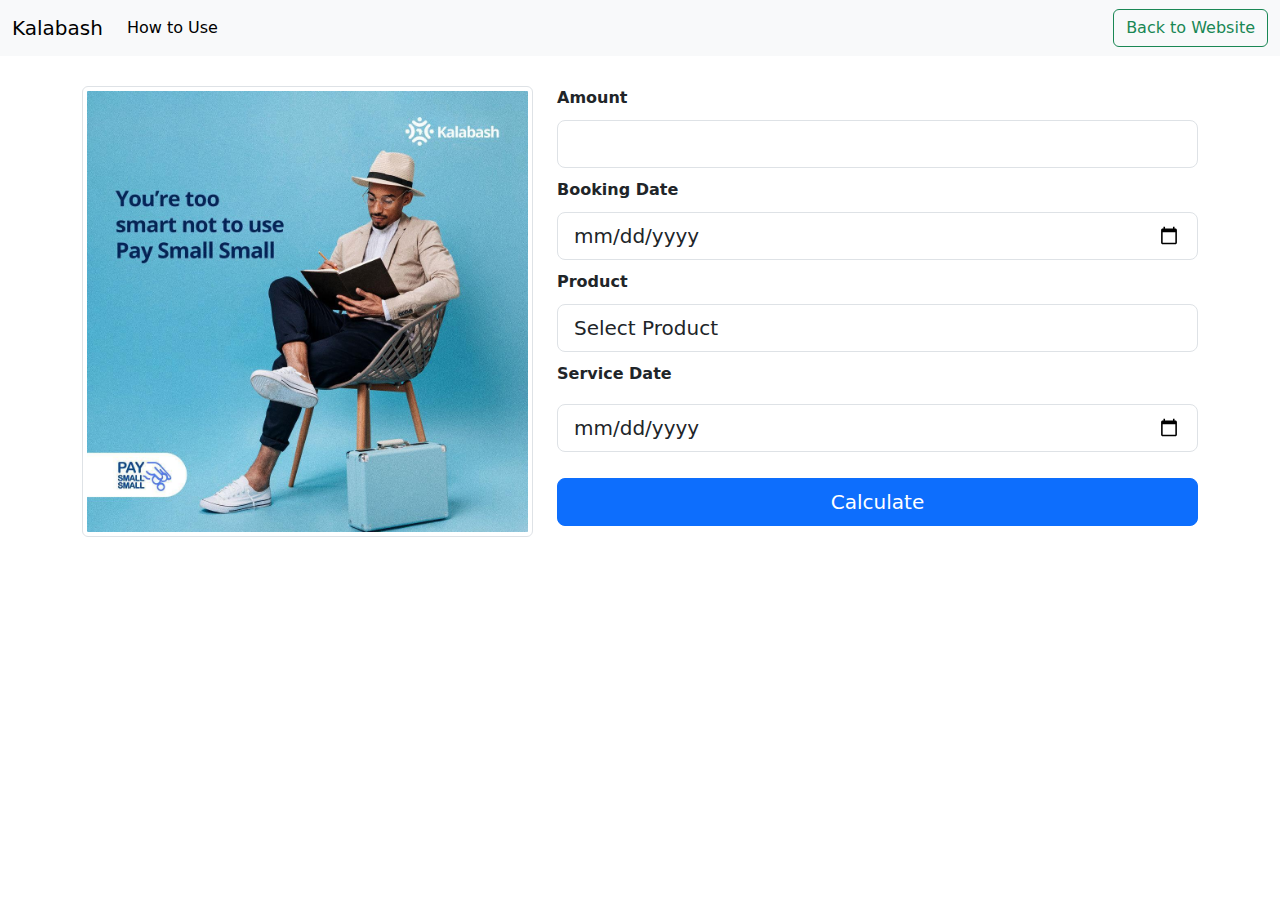
==== index.html @ 2383b69d "complete first version of PSS calculator" ====
<!DOCTYPE html>
<html lang="en">
  <head>
    <meta charset="utf-8" />
    <meta name="viewport" content="width=device-width, initial-scale=1" />
    <title>Bootstrap demo</title>
    <link
      href="https://cdn.jsdelivr.net/npm/bootstrap@5.3.3/dist/css/bootstrap.min.css"
      rel="stylesheet"
      integrity="sha384-QWTKZyjpPEjISv5WaRU9OFeRpok6YctnYmDr5pNlyT2bRjXh0JMhjY6hW+ALEwIH"
      crossorigin="anonymous"
    />
    <link rel="stylesheet" href="styles.css" />
  </head>
  <body>
    <nav class="navbar navbar-expand-lg bg-body-tertiary">
      <div class="container-fluid">
        <a class="navbar-brand" href="#">Kalabash</a>
        <button
          class="navbar-toggler"
          type="button"
          data-bs-toggle="collapse"
          data-bs-target="#navbarSupportedContent"
          aria-controls="navbarSupportedContent"
          aria-expanded="false"
          aria-label="Toggle navigation"
        >
          <span class="navbar-toggler-icon"></span>
        </button>
        <div class="collapse navbar-collapse" id="navbarSupportedContent">
          <ul class="navbar-nav me-auto mb-2 mb-lg-0">
            <li class="nav-item">
              <a class="nav-link active" aria-current="page" href="#"
                >How to Use</a
              >
            </li>
          </ul>
          <form class="d-flex" role="search">
            <button class="btn btn-outline-success" type="submit">
              Back to Website
            </button>
          </form>
        </div>
      </div>
    </nav>

    <div id="calculator-section" class="container text-center">
      <div class="row">
        <div class="col-5">
          <img class="img-thumbnail" src="img_pss_calculator.jpg" alt="" />
        </div>
        <div class="col-7">
          <div class="PSS_calculator">
            <form action="" class="PSS-calculator">
              <label for="product-amount">Amount</label>
              <input
                type="text"
                id="product-amount"
                name="product-amount"
                class="form-control form-control-lg"
              />

              <label for="booking-date">Booking Date</label>
              <input
                type="date"
                id="booking-date"
                name="booking-date"
                placeholder="dd/mm/yyyy"
                class="form-control form-control-lg"
              />

              <label for="product">Product</label>
              <select
                name="product"
                id="product"
                class="form-control form-control-lg"
              >
                <option selected>Select Product</option>
                <option value="1">Flight</option>
                <option value="2">Hotel</option>
              </select>

              <!-- <label for="currency">Currency</label>
              <input
                type="text"
                id="currency"
                name="currency"
                class="form-control form-control-lg"
              /> -->

              <label for="service-date" class="form-label">Service Date</label>
              <input
                type="date"
                id="service-date"
                name="service-date"
                class="form-control form-control-lg"
              />

              <button type="submit" class="btn btn-primary btn-lg mt-3">
                Calculate
              </button>
            </form>
          </div>

          <div class="PSS_breakdown hide">
            <form action="" class="PSS-breakdown">
              <p>Choose how the payment will be split</p>

              <label for="down-payment">How much do you want to pay now</label>
              <select
                name="down-payment"
                id="down-payment"
                class="form-control form-control-lg"
              ></select>
              <label for="tenor-selection"
                >When do you want to complete payment</label
              >
              <select
                name="tenor-selection"
                id="tenor-selection"
                class="form-control form-control-lg"
              >
                <!-- <option value="">24 hours</option>
                <option value="">48 hours</option> -->
                <!-- <option value="">72 hours</option>
                <option value="">4 days</option>
                <option value="">5 days</option>
                <option value="">6 days</option>
                <option value="">7 days</option>
                <option value="">14 days</option>
                <option value="">21 days</option>
                <option value="">30 days</option>
                <option value="">60 days</option>
                <option value="">90 days</option>
                <option value="">120 days</option>
                <option value="">150 days</option>
                <option value="">180 days</option> -->
              </select>
            </form>

            <p>Payment Breakdown</p>
            <section class="payment-breakdown">
              <div class="grid-wrapper payment__breakdown">
                <div class="heading flexxi">
                  <p>Installment</p>
                  <p>Amount</p>
                  <p>Pay Day</p>
                </div>
                <div class="first-payment flexxi">
                  <p>Down Payment</p>
                  <p class="initial-Deposit">N50,000</p>
                  <p>Today</p>
                </div>
                <div class="third-payment flexxi">
                  <p>Second Payment</p>
                  <p class="amount second-payment">N25,000</p>
                  <p class="second-paymentdate">10 April 2024</p>
                </div>

                <!-- <p>Total</p>
                <p class="total-payment">N100,000</p> -->
              </div>
            </section>
            <button class="btn btn-primary clear">Back</button>
          </div>
        </div>
      </div>
    </div>
    <!-- <script
      src="https://cdn.jsdelivr.net/npm/bootstrap@5.3.3/dist/js/bootstrap.bundle.min.js"
      integrity="sha384-YvpcrYf0tY3lHB60NNkmXc5s9fDVZLESaAA55NDzOxhy9GkcIdslK1eN7N6jIeHz"
      crossorigin="anonymous"
    ></script> -->

    <script src="script.js"></script>
  </body>
</html>
---- styles.css ----
body {
  height: 100vh;
}

#calculator-section {
  margin-top: 30px;
  display: flex;
  justify-content: center;
  align-items: center;
}

.PSS-calculator,
.PSS-breakdown {
  display: flex;
  /* justify-content: center; */
  flex-direction: column;
  gap: 10px;
  text-align: left;
}

.hide {
  display: none;
}

label {
  font-size: 1rem; /* Change the font size to your desired size */
  font-weight: bold; /* Make the font bold */
}

/* input[type="date"]::-webkit-calendar-picker-indicator {
  display: none;
} */

.flexxi {
  display: grid;
  grid-template-columns: 1fr 1fr 1fr;
  grid-template-rows: repeat(auto-fill, 1fr);
}
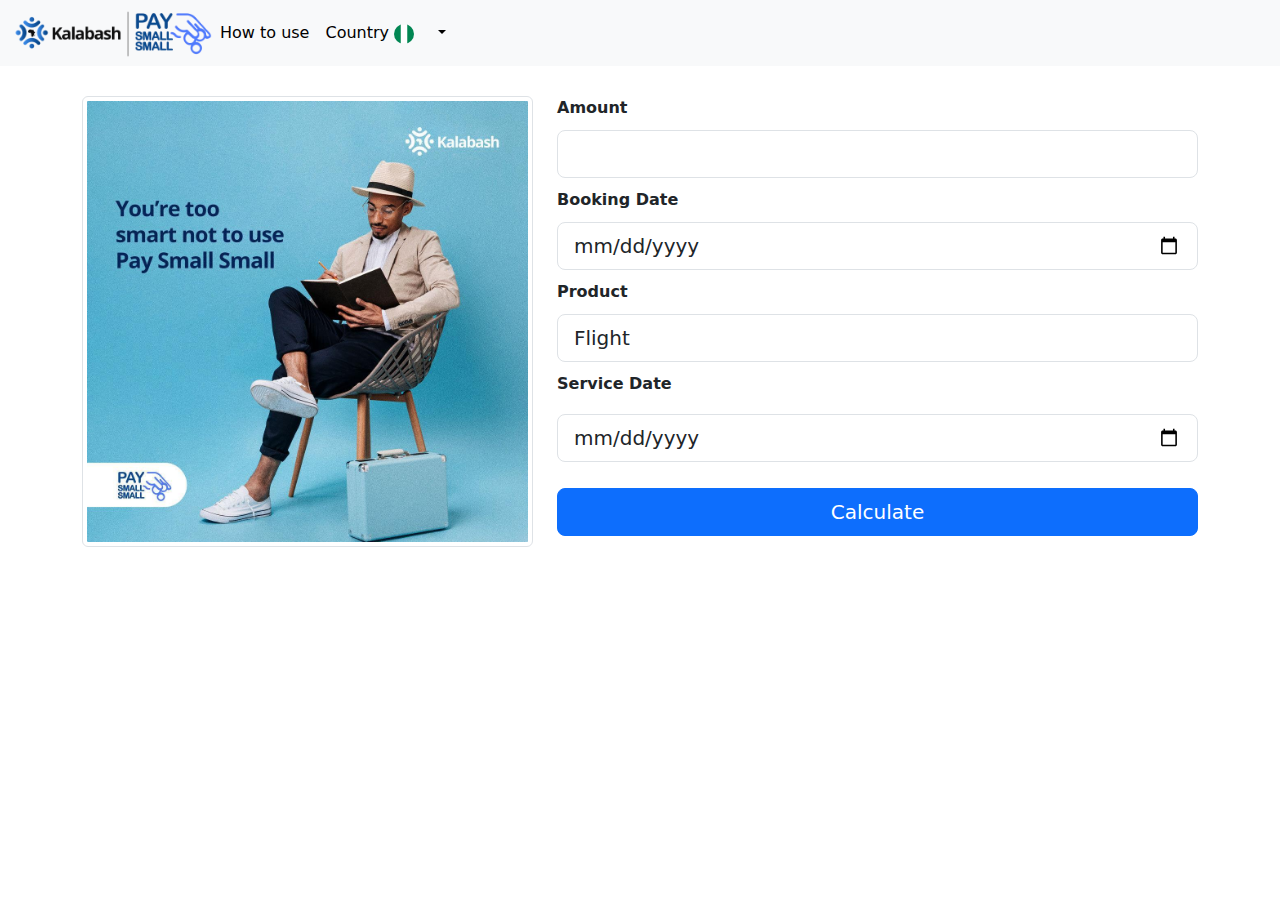
==== commit 89a61132: "add currency" ====
--- a/index.html
+++ b/index.html
@@ -15,31 +15,119 @@
   <body>
     <nav class="navbar navbar-expand-lg bg-body-tertiary">
       <div class="container-fluid">
-        <a class="navbar-brand" href="#">Kalabash</a>
+        <img src="assets/PSS-KA_4_Logo.png" alt="" class="logo" />
+        <!-- <a class="navbar-brand" href="assets/PSS-KA_4_Logo.png"></a> -->
         <button
           class="navbar-toggler"
           type="button"
           data-bs-toggle="collapse"
-          data-bs-target="#navbarSupportedContent"
-          aria-controls="navbarSupportedContent"
+          data-bs-target="#navbarNav"
+          aria-controls="navbarNav"
           aria-expanded="false"
           aria-label="Toggle navigation"
         >
           <span class="navbar-toggler-icon"></span>
         </button>
-        <div class="collapse navbar-collapse" id="navbarSupportedContent">
-          <ul class="navbar-nav me-auto mb-2 mb-lg-0">
+        <div class="collapse navbar-collapse" id="navbarNav">
+          <ul class="navbar-nav">
             <li class="nav-item">
               <a class="nav-link active" aria-current="page" href="#"
-                >How to Use</a
-              >
+                >How to use</a
+              >
+            </li>
+            <li class="nav-item dropdown">
+              <a
+                class="nav-link active dropdown-toggle"
+                href="#"
+                role="button"
+                data-bs-toggle="dropdown"
+                aria-expanded="false"
+              >
+                Country
+                <img
+                  class="flag main-country"
+                  src="assets/Flag-Nigeria.png"
+                  alt=""
+                />
+              </a>
+
+              <ul class="dropdown-menu">
+                <li>
+                  <a class="dropdown-item" href="#"
+                    ><img
+                      class="flag"
+                      src="assets/Flag-Nigeria.png"
+                      alt=""
+                    />Nigeria</a
+                  >
+                </li>
+                <li>
+                  <a class="dropdown-item" href="#"
+                    ><img
+                      class="flag"
+                      src="assets/Flag-Ghana.png"
+                      alt=""
+                    />Ghana</a
+                  >
+                </li>
+                <li>
+                  <a class="dropdown-item" href="#"
+                    ><img
+                      class="flag"
+                      src="assets/Flag-Sierra Leone.png"
+                      alt=""
+                    />Sierra Leone</a
+                  >
+                </li>
+
+                <li>
+                  <a class="dropdown-item" href="#"
+                    ><img
+                      class="flag"
+                      src="assets/Flag-Gambia.png"
+                      alt=""
+                    />Gambia</a
+                  >
+                </li>
+                <li>
+                  <a class="dropdown-item" href="#"
+                    ><img
+                      class="flag"
+                      src="assets/Flag-Liberia.png"
+                      alt=""
+                    />Liberia</a
+                  >
+                </li>
+                <li>
+                  <a class="dropdown-item" href="#"
+                    ><img
+                      class="flag"
+                      src="assets/Flag-Togo.png"
+                      alt=""
+                    />Togo</a
+                  >
+                </li>
+                <li>
+                  <a class="dropdown-item" href="#"
+                    ><img
+                      class="flag"
+                      src="assets/Flag-Cameroon.png"
+                      alt=""
+                    />Cameroon</a
+                  >
+                </li>
+                <li>
+                  <a class="dropdown-item" href="#"
+                    ><img
+                      class="flag"
+                      src="assets/Flag-Cote d'Ivoire.png"
+                      alt=""
+                    />Cote D'ivoire</a
+                  >
+                </li>
+              </ul>
             </li>
           </ul>
-          <form class="d-flex" role="search">
-            <button class="btn btn-outline-success" type="submit">
-              Back to Website
-            </button>
-          </form>
         </div>
       </div>
     </nav>
@@ -58,6 +146,7 @@
                 id="product-amount"
                 name="product-amount"
                 class="form-control form-control-lg"
+                required
               />
 
               <label for="booking-date">Booking Date</label>
@@ -67,6 +156,7 @@
                 name="booking-date"
                 placeholder="dd/mm/yyyy"
                 class="form-control form-control-lg"
+                required
               />
 
               <label for="product">Product</label>
@@ -74,8 +164,8 @@
                 name="product"
                 id="product"
                 class="form-control form-control-lg"
-              >
-                <option selected>Select Product</option>
+                required
+              >
                 <option value="1">Flight</option>
                 <option value="2">Hotel</option>
               </select>
@@ -94,6 +184,7 @@
                 id="service-date"
                 name="service-date"
                 class="form-control form-control-lg"
+                required
               />
 
               <button type="submit" class="btn btn-primary btn-lg mt-3">
@@ -154,7 +245,7 @@
                 <div class="third-payment flexxi">
                   <p>Second Payment</p>
                   <p class="amount second-payment">N25,000</p>
-                  <p class="second-paymentdate">10 April 2024</p>
+                  <p class="date second-duedate">10 April 2024</p>
                 </div>
 
                 <!-- <p>Total</p>
@@ -166,11 +257,11 @@
         </div>
       </div>
     </div>
-    <!-- <script
+    <script
       src="https://cdn.jsdelivr.net/npm/bootstrap@5.3.3/dist/js/bootstrap.bundle.min.js"
       integrity="sha384-YvpcrYf0tY3lHB60NNkmXc5s9fDVZLESaAA55NDzOxhy9GkcIdslK1eN7N6jIeHz"
       crossorigin="anonymous"
-    ></script> -->
+    ></script>
 
     <script src="script.js"></script>
   </body>
--- a/styles.css
+++ b/styles.css
@@ -1,5 +1,23 @@
 body {
   height: 100vh;
+}
+
+.logo {
+  width: 200px;
+  height: 50px;
+}
+
+.flag {
+  width: 20px;
+  height: 20px;
+  border-radius: 50%;
+  margin-right: 15px;
+}
+
+.country {
+  display: flex;
+  justify-content: center;
+  align-items: center;
 }
 
 #calculator-section {
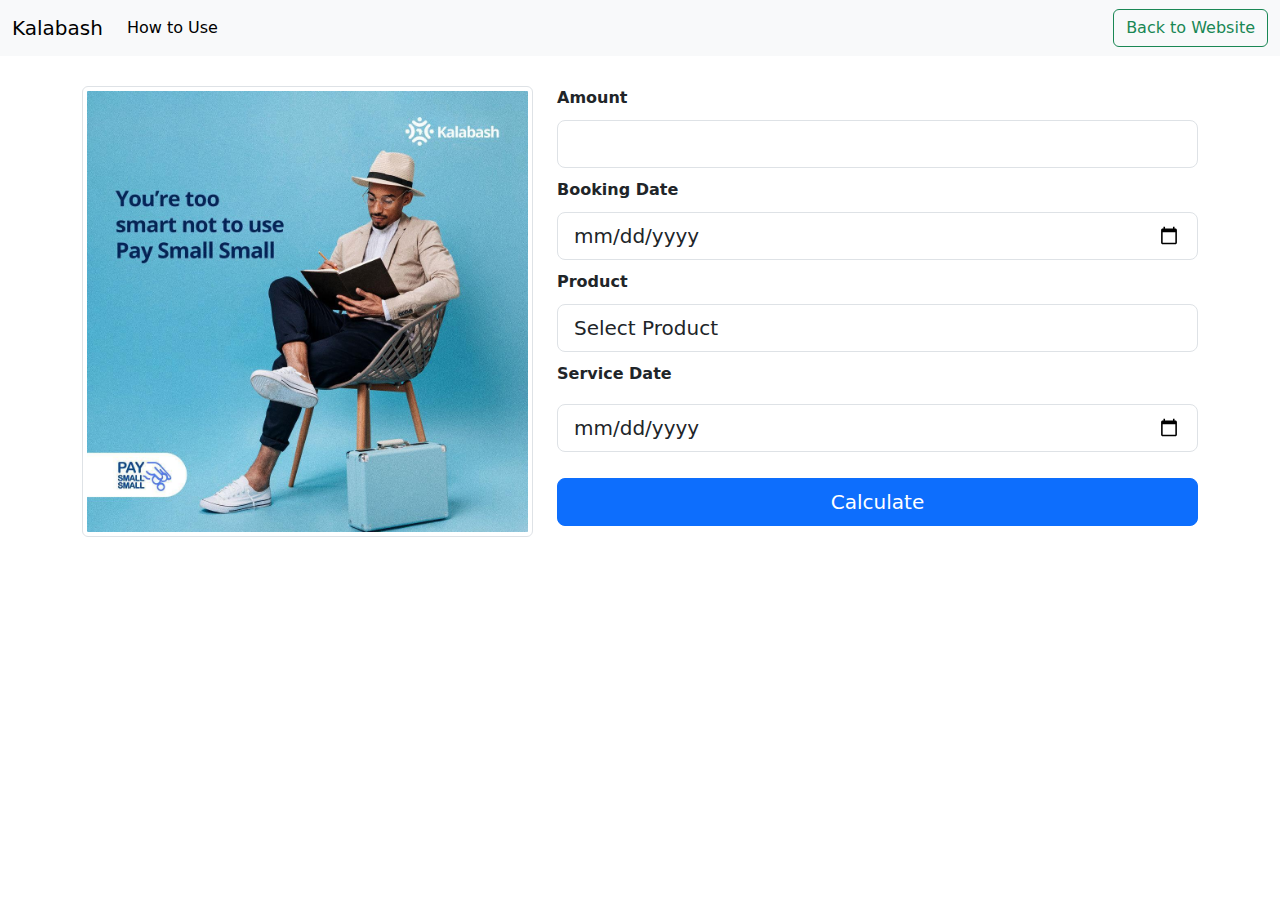
==== commit 81621b12: "Merge remote-tracking branch 'origin/main'" ====
--- a/index.html
+++ b/index.html
@@ -15,119 +15,31 @@
   <body>
     <nav class="navbar navbar-expand-lg bg-body-tertiary">
       <div class="container-fluid">
-        <img src="assets/PSS-KA_4_Logo.png" alt="" class="logo" />
-        <!-- <a class="navbar-brand" href="assets/PSS-KA_4_Logo.png"></a> -->
+        <a class="navbar-brand" href="#">Kalabash</a>
         <button
           class="navbar-toggler"
           type="button"
           data-bs-toggle="collapse"
-          data-bs-target="#navbarNav"
-          aria-controls="navbarNav"
+          data-bs-target="#navbarSupportedContent"
+          aria-controls="navbarSupportedContent"
           aria-expanded="false"
           aria-label="Toggle navigation"
         >
           <span class="navbar-toggler-icon"></span>
         </button>
-        <div class="collapse navbar-collapse" id="navbarNav">
-          <ul class="navbar-nav">
+        <div class="collapse navbar-collapse" id="navbarSupportedContent">
+          <ul class="navbar-nav me-auto mb-2 mb-lg-0">
             <li class="nav-item">
               <a class="nav-link active" aria-current="page" href="#"
-                >How to use</a
+                >How to Use</a
               >
             </li>
-            <li class="nav-item dropdown">
-              <a
-                class="nav-link active dropdown-toggle"
-                href="#"
-                role="button"
-                data-bs-toggle="dropdown"
-                aria-expanded="false"
-              >
-                Country
-                <img
-                  class="flag main-country"
-                  src="assets/Flag-Nigeria.png"
-                  alt=""
-                />
-              </a>
-
-              <ul class="dropdown-menu">
-                <li>
-                  <a class="dropdown-item" href="#"
-                    ><img
-                      class="flag"
-                      src="assets/Flag-Nigeria.png"
-                      alt=""
-                    />Nigeria</a
-                  >
-                </li>
-                <li>
-                  <a class="dropdown-item" href="#"
-                    ><img
-                      class="flag"
-                      src="assets/Flag-Ghana.png"
-                      alt=""
-                    />Ghana</a
-                  >
-                </li>
-                <li>
-                  <a class="dropdown-item" href="#"
-                    ><img
-                      class="flag"
-                      src="assets/Flag-Sierra Leone.png"
-                      alt=""
-                    />Sierra Leone</a
-                  >
-                </li>
-
-                <li>
-                  <a class="dropdown-item" href="#"
-                    ><img
-                      class="flag"
-                      src="assets/Flag-Gambia.png"
-                      alt=""
-                    />Gambia</a
-                  >
-                </li>
-                <li>
-                  <a class="dropdown-item" href="#"
-                    ><img
-                      class="flag"
-                      src="assets/Flag-Liberia.png"
-                      alt=""
-                    />Liberia</a
-                  >
-                </li>
-                <li>
-                  <a class="dropdown-item" href="#"
-                    ><img
-                      class="flag"
-                      src="assets/Flag-Togo.png"
-                      alt=""
-                    />Togo</a
-                  >
-                </li>
-                <li>
-                  <a class="dropdown-item" href="#"
-                    ><img
-                      class="flag"
-                      src="assets/Flag-Cameroon.png"
-                      alt=""
-                    />Cameroon</a
-                  >
-                </li>
-                <li>
-                  <a class="dropdown-item" href="#"
-                    ><img
-                      class="flag"
-                      src="assets/Flag-Cote d'Ivoire.png"
-                      alt=""
-                    />Cote D'ivoire</a
-                  >
-                </li>
-              </ul>
-            </li>
           </ul>
+          <form class="d-flex" role="search">
+            <button class="btn btn-outline-success" type="submit">
+              Back to Website
+            </button>
+          </form>
         </div>
       </div>
     </nav>
@@ -146,7 +58,6 @@
                 id="product-amount"
                 name="product-amount"
                 class="form-control form-control-lg"
-                required
               />
 
               <label for="booking-date">Booking Date</label>
@@ -156,7 +67,6 @@
                 name="booking-date"
                 placeholder="dd/mm/yyyy"
                 class="form-control form-control-lg"
-                required
               />
 
               <label for="product">Product</label>
@@ -164,8 +74,8 @@
                 name="product"
                 id="product"
                 class="form-control form-control-lg"
-                required
               >
+                <option selected>Select Product</option>
                 <option value="1">Flight</option>
                 <option value="2">Hotel</option>
               </select>
@@ -184,7 +94,6 @@
                 id="service-date"
                 name="service-date"
                 class="form-control form-control-lg"
-                required
               />
 
               <button type="submit" class="btn btn-primary btn-lg mt-3">
@@ -245,7 +154,7 @@
                 <div class="third-payment flexxi">
                   <p>Second Payment</p>
                   <p class="amount second-payment">N25,000</p>
-                  <p class="date second-duedate">10 April 2024</p>
+                  <p class="second-paymentdate">10 April 2024</p>
                 </div>
 
                 <!-- <p>Total</p>
@@ -257,11 +166,11 @@
         </div>
       </div>
     </div>
-    <script
+    <!-- <script
       src="https://cdn.jsdelivr.net/npm/bootstrap@5.3.3/dist/js/bootstrap.bundle.min.js"
       integrity="sha384-YvpcrYf0tY3lHB60NNkmXc5s9fDVZLESaAA55NDzOxhy9GkcIdslK1eN7N6jIeHz"
       crossorigin="anonymous"
-    ></script>
+    ></script> -->
 
     <script src="script.js"></script>
   </body>
--- a/styles.css
+++ b/styles.css
@@ -1,23 +1,5 @@
 body {
   height: 100vh;
-}
-
-.logo {
-  width: 200px;
-  height: 50px;
-}
-
-.flag {
-  width: 20px;
-  height: 20px;
-  border-radius: 50%;
-  margin-right: 15px;
-}
-
-.country {
-  display: flex;
-  justify-content: center;
-  align-items: center;
 }
 
 #calculator-section {
